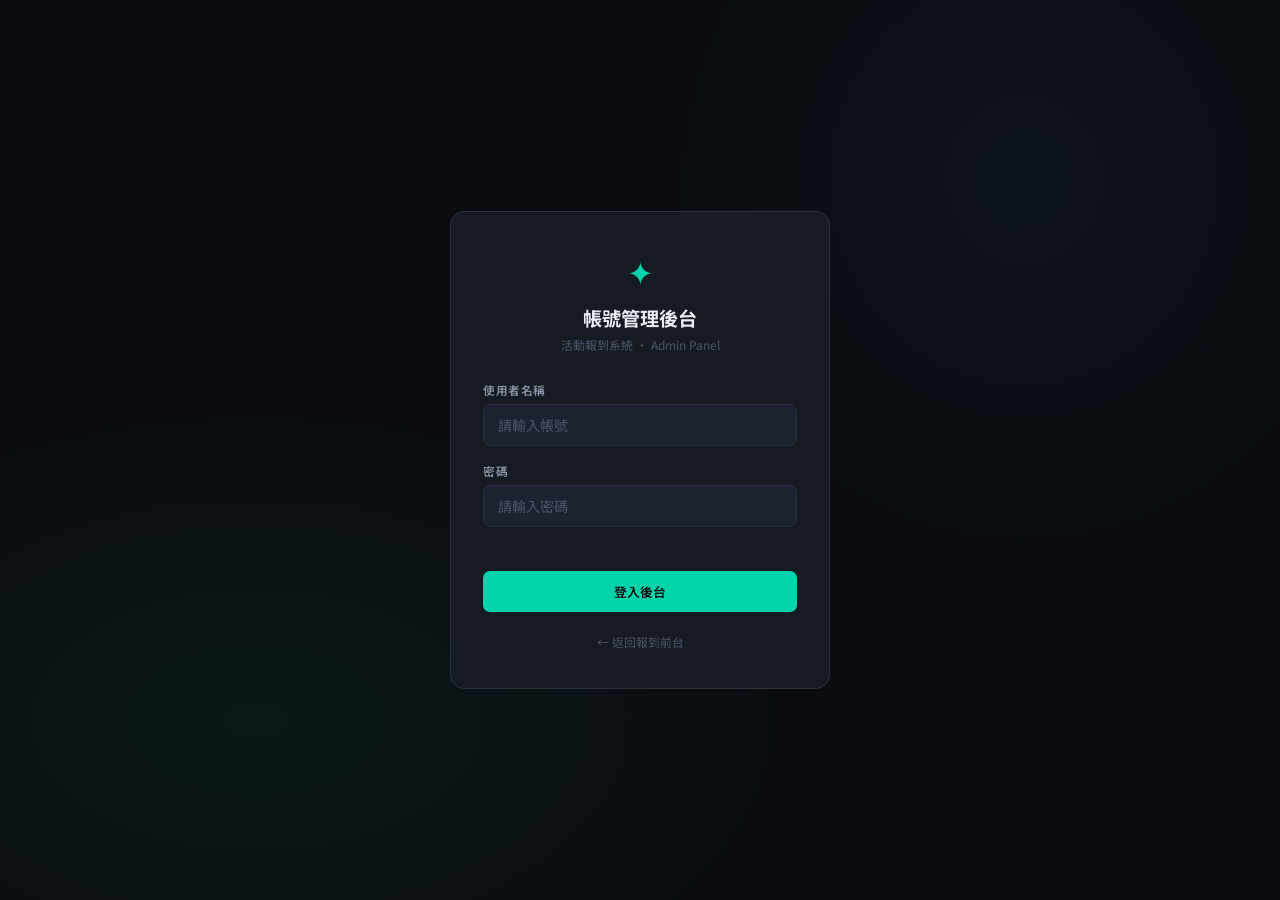
==== admin.html @ c429582a "Add files via upload" ====
<!DOCTYPE html>
<html lang="zh-Hant">
<head>
<meta charset="UTF-8">
<meta name="viewport" content="width=device-width, initial-scale=1.0">
<title>帳號管理後台</title>
<link href="https://fonts.googleapis.com/css2?family=Noto+Sans+TC:wght@400;500;700&family=JetBrains+Mono:wght@400;700&display=swap" rel="stylesheet">
<style>
:root{
  --bg:#0a0c10;--bg2:#111318;--bg3:#161a22;--bg4:#1d2230;
  --bd:#2a3040;--bd2:#1e2535;
  --ac:#00d4aa;--ac-d:rgba(0,212,170,.12);--ac-b:rgba(0,212,170,.3);
  --dg:#ff4d6d;--dg-d:rgba(255,77,109,.12);
  --wn:#ffa940;--wn-d:rgba(255,169,64,.12);
  --bl:#4d9fff;--bl-d:rgba(77,159,255,.12);
  --t1:#e8ecf4;--t2:#8892a4;--t3:#4a5568;
  --r:10px;--font:'Noto Sans TC',sans-serif;--mono:'JetBrains Mono',monospace;
}
*,*::before,*::after{box-sizing:border-box;margin:0;padding:0}
html,body{height:100%;font-family:var(--font);background:var(--bg);color:var(--t1);-webkit-font-smoothing:antialiased}
button{cursor:pointer;border:none;outline:none;background:none;font-family:inherit}
input,select,textarea{font-family:inherit;outline:none}
.hidden{display:none!important}

/* Layout */
.wrap{display:flex;height:100vh}
.side{width:220px;flex-shrink:0;background:var(--bg2);border-right:1px solid var(--bd);display:flex;flex-direction:column}
.main{flex:1;overflow-y:auto;display:flex;flex-direction:column}

/* Sidebar */
.side-logo{padding:20px 20px 16px;border-bottom:1px solid var(--bd)}
.side-logo h1{font-size:.95rem;font-weight:700;color:var(--ac)}
.side-logo p{font-size:.7rem;color:var(--t3);margin-top:3px}
.side-nav{flex:1;padding:10px 0}
.side-nav a{display:flex;align-items:center;gap:10px;padding:11px 20px;font-size:.84rem;color:var(--t2);text-decoration:none;cursor:pointer;transition:all .15s;user-select:none}
.side-nav a:hover{background:var(--bg4);color:var(--t1)}
.side-nav a.on{background:var(--ac-d);color:var(--ac);border-right:2px solid var(--ac);font-weight:600}
.side-nav .ic{width:18px;text-align:center;font-size:1rem}
.side-user{padding:16px 20px;border-top:1px solid var(--bd)}
.side-user-name{font-size:.82rem;font-weight:600}
.side-user-role{font-size:.7rem;color:var(--t3);margin-top:3px}
.side-logout{margin-top:12px;width:100%;padding:8px;background:var(--bg4);border:1px solid var(--bd);border-radius:7px;color:var(--t2);font-size:.78rem;transition:all .15s}
.side-logout:hover{border-color:var(--dg);color:var(--dg)}

/* Topbar */
.topbar{height:54px;flex-shrink:0;background:var(--bg2);border-bottom:1px solid var(--bd);display:flex;align-items:center;justify-content:space-between;padding:0 28px}
.topbar h2{font-size:1rem;font-weight:600}
.topbar-acts{display:flex;gap:10px}

/* Content */
.content{flex:1;padding:24px 28px}

/* Stats */
.stats-row{display:grid;grid-template-columns:repeat(4,1fr);gap:12px;margin-bottom:20px}
.stat-box{background:var(--bg3);border:1px solid var(--bd);border-radius:var(--r);padding:16px 18px}
.stat-box .n{font-family:var(--mono);font-size:1.9rem;font-weight:700;margin-bottom:4px}
.stat-box .l{font-size:.72rem;color:var(--t2)}
.s-admin .n{color:var(--wn)}.s-staff .n{color:var(--ac)}.s-dis .n{color:var(--t3)}.s-lock .n{color:var(--dg)}

/* Table */
.card{background:var(--bg3);border:1px solid var(--bd);border-radius:var(--r);margin-bottom:20px}
.card-hd{padding:16px 20px;border-bottom:1px solid var(--bd2);display:flex;align-items:center;justify-content:space-between}
.card-title{font-size:.88rem;font-weight:600}
.tbl-wrap{overflow-x:auto}
table{width:100%;border-collapse:collapse;font-size:.83rem}
thead tr{background:var(--bg4)}
th{padding:10px 14px;text-align:left;font-weight:600;color:var(--t2);font-size:.72rem;text-transform:uppercase;letter-spacing:.06em;white-space:nowrap}
td{padding:11px 14px;border-bottom:1px solid var(--bd2);vertical-align:middle}
tr:last-child td{border-bottom:none}
tr:hover td{background:rgba(255,255,255,.02)}

/* Badges */
.badge{display:inline-flex;align-items:center;padding:2px 8px;border-radius:20px;font-size:.7rem;font-weight:600;font-family:var(--mono);white-space:nowrap}
.b-admin{background:var(--wn-d);color:var(--wn)}
.b-staff{background:var(--ac-d);color:var(--ac)}
.b-active{background:var(--ac-d);color:var(--ac)}
.b-disabled{background:var(--bg4);color:var(--t3)}
.b-locked{background:var(--dg-d);color:var(--dg)}

/* Buttons */
.btn{display:inline-flex;align-items:center;gap:6px;padding:7px 14px;border-radius:7px;font-size:.8rem;font-weight:600;transition:all .15s;white-space:nowrap}
.btn-p{background:var(--ac);color:#0a0c10}.btn-p:hover{background:#00f0c0}
.btn-o{background:none;border:1px solid var(--bd);color:var(--t2)}.btn-o:hover{border-color:var(--t2);color:var(--t1)}
.btn-d{background:var(--dg-d);border:1px solid rgba(255,77,109,.3);color:var(--dg)}.btn-d:hover{background:var(--dg);color:#fff}
.btn-w{background:var(--wn-d);border:1px solid rgba(255,169,64,.3);color:var(--wn)}.btn-w:hover{background:var(--wn);color:#0a0c10}
.btn-sm{padding:4px 10px;font-size:.75rem}
.btn-xs{padding:3px 7px;font-size:.7rem}

/* Search bar */
.search-bar{display:flex;gap:10px;margin-bottom:16px;flex-wrap:wrap;align-items:center}
.si-wrap{display:flex;align-items:center;gap:8px;background:var(--bg4);border:1px solid var(--bd);border-radius:8px;padding:8px 14px;flex:1;min-width:180px}
.si-wrap:focus-within{border-color:var(--ac)}
.si-wrap input{background:none;color:var(--t1);font-size:.85rem;flex:1}
.si-wrap input::placeholder{color:var(--t3)}
select.fsel{background:var(--bg4);border:1px solid var(--bd);border-radius:8px;color:var(--t1);padding:8px 12px;font-size:.8rem}
select.fsel:focus{border-color:var(--ac)}

/* Modal */
.mo{position:fixed;inset:0;background:rgba(0,0,0,.72);backdrop-filter:blur(4px);z-index:900;display:flex;align-items:center;justify-content:center;padding:20px}
.mo-box{background:var(--bg3);border:1px solid var(--bd);border-radius:14px;width:100%;max-width:460px;animation:su .25s ease}
@keyframes su{from{opacity:0;transform:translateY(10px)}to{opacity:1;transform:translateY(0)}}
.mo-hd{padding:20px 24px 16px;border-bottom:1px solid var(--bd2);display:flex;align-items:center;justify-content:space-between}
.mo-title{font-size:.98rem;font-weight:700}
.mo-close{color:var(--t3);font-size:1.2rem;padding:4px;transition:color .15s}.mo-close:hover{color:var(--dg)}
.mo-body{padding:20px 24px}
.mo-foot{padding:14px 24px;border-top:1px solid var(--bd2);display:flex;justify-content:flex-end;gap:10px}

/* Form */
.fg{margin-bottom:16px}
.fl{display:block;font-size:.73rem;font-weight:600;color:var(--t2);margin-bottom:6px;text-transform:uppercase;letter-spacing:.05em}
.fi{width:100%;padding:10px 14px;background:var(--bg4);border:1px solid var(--bd);border-radius:8px;color:var(--t1);font-size:.88rem;transition:border-color .15s}
.fi:focus{border-color:var(--ac)}.fi::placeholder{color:var(--t3)}
.fsel2{width:100%;padding:10px 14px;background:var(--bg4);border:1px solid var(--bd);border-radius:8px;color:var(--t1);font-size:.88rem}
.fsel2:focus{border-color:var(--ac)}
.fh{font-size:.7rem;color:var(--t3);margin-top:5px}
.fe{font-size:.75rem;color:var(--dg);margin-top:5px;min-height:16px}
.pw-bar{height:4px;border-radius:2px;margin-top:6px;background:var(--bd);transition:all .3s}
.pw-w{background:var(--dg);width:30%}.pw-m{background:var(--wn);width:60%}.pw-s{background:var(--ac);width:100%}

/* Login */
.lp{min-height:100vh;display:flex;align-items:center;justify-content:center;background:var(--bg);padding:20px;position:relative}
.lp::before{content:'';position:absolute;inset:0;background:radial-gradient(ellipse 60% 50% at 20% 80%,rgba(0,212,170,.06),transparent 70%),radial-gradient(ellipse 40% 60% at 80% 20%,rgba(77,159,255,.05),transparent 70%)}
.lp-card{position:relative;z-index:1;width:100%;max-width:380px;background:var(--bg3);border:1px solid var(--bd);border-radius:14px;padding:36px 32px}
.lp-icon{font-size:2rem;color:var(--ac);text-align:center;margin-bottom:10px}
.lp-title{font-size:1.2rem;font-weight:700;text-align:center;margin-bottom:4px}
.lp-sub{font-size:.75rem;color:var(--t3);text-align:center;margin-bottom:28px}

/* Toast */
#toast{position:fixed;top:20px;right:20px;z-index:9999;background:var(--bg4);border:1px solid var(--bd);border-radius:8px;padding:12px 20px;font-size:.85rem;font-weight:500;box-shadow:0 8px 32px rgba(0,0,0,.5);animation:fi .2s ease}
@keyframes fi{from{opacity:0;transform:translateY(-8px)}to{opacity:1;transform:none}}
#toast.ok{border-color:var(--ac);color:var(--ac)}
#toast.er{border-color:var(--dg);color:var(--dg)}
#toast.wn{border-color:var(--wn);color:var(--wn)}

/* Log table */
.la{font-family:var(--mono);font-size:.7rem;background:var(--bl-d);color:var(--bl);padding:2px 6px;border-radius:4px}
.lt{font-family:var(--mono);font-size:.74rem;color:var(--t3)}
.ok-dot{color:var(--ac)}.er-dot{color:var(--dg)}

/* Responsive */
@media(max-width:768px){
  .wrap{flex-direction:column}
  .side{width:100%;height:auto;flex-direction:row}
  .side-nav{display:flex;flex-direction:row;padding:0;overflow-x:auto}
  .side-nav a{padding:12px 14px;white-space:nowrap;flex-shrink:0}
  .side-user{display:none}.side-logo{padding:10px 14px}
  .stats-row{grid-template-columns:1fr 1fr}
  .content{padding:16px}
}
</style>
</head>
<body>

<!-- ===== 登入頁 ===== -->
<div id="lp" class="lp">
  <div class="lp-card">
    <div class="lp-icon">✦</div>
    <div class="lp-title">帳號管理後台</div>
    <div class="lp-sub">活動報到系統 · Admin Panel</div>
    <div class="fg">
      <label class="fl">使用者名稱</label>
      <input class="fi" id="lu" type="text" placeholder="請輸入帳號" autocomplete="username">
    </div>
    <div class="fg">
      <label class="fl">密碼</label>
      <input class="fi" id="lp2" type="password" placeholder="請輸入密碼" autocomplete="current-password">
    </div>
    <div id="lerr" style="font-size:.78rem;color:var(--dg);min-height:18px;margin-bottom:10px"></div>
    <button class="btn btn-p" style="width:100%;justify-content:center;padding:11px" onclick="doLogin()">登入後台</button>
    <p style="text-align:center;margin-top:16px">
      <a href="./index.html" style="font-size:.74rem;color:var(--t3);text-decoration:none">← 返回報到前台</a>
    </p>
  </div>
</div>

<!-- ===== 主應用 ===== -->
<div id="app" class="wrap hidden">
  <aside class="side">
    <div class="side-logo">
      <h1>✦ 管理後台</h1>
      <p id="evName">活動報到系統</p>
    </div>
    <nav class="side-nav">
      <a class="on" data-p="accounts" onclick="go('accounts')">
        <span class="ic">👥</span>帳號管理
      </a>
      <a data-p="loginlog" onclick="go('loginlog')">
        <span class="ic">🔐</span>登入紀錄
      </a>
      <a data-p="oplog" onclick="go('oplog')">
        <span class="ic">📋</span>操作稽核
      </a>
      <a href="./index.html">
        <span class="ic">↩</span>返回前台
      </a>
    </nav>
    <div class="side-user">
      <div class="side-user-name" id="suName">—</div>
      <div class="side-user-role" id="suRole">—</div>
      <button class="side-logout" onclick="doLogout()">登出</button>
    </div>
  </aside>

  <div class="main">
    <header class="topbar">
      <h2 id="pgTitle">帳號管理</h2>
      <div class="topbar-acts" id="tActs"></div>
    </header>
    <div class="content">

      <!-- Page: Accounts -->
      <div id="pg-accounts">
        <div class="stats-row">
          <div class="stat-box s-admin"><div class="n" id="sA">—</div><div class="l">後台管理員</div></div>
          <div class="stat-box s-staff"><div class="n" id="sS">—</div><div class="l">工作人員</div></div>
          <div class="stat-box s-dis">  <div class="n" id="sD">—</div><div class="l">已停用</div></div>
          <div class="stat-box s-lock"> <div class="n" id="sL">—</div><div class="l">鎖定中</div></div>
        </div>
        <div class="search-bar">
          <div class="si-wrap">
            <span style="opacity:.5">🔍</span>
            <input type="text" id="kw" placeholder="搜尋帳號或顯示名稱..." oninput="filterAcct(this.value)">
          </div>
          <select class="fsel" id="rf" onchange="filterAcct(document.getElementById('kw').value)">
            <option value="">全部角色</option>
            <option value="admin">後台管理員</option>
            <option value="staff">工作人員</option>
          </select>
          <select class="fsel" id="sf" onchange="filterAcct(document.getElementById('kw').value)">
            <option value="">全部狀態</option>
            <option value="active">啟用</option>
            <option value="disabled">停用</option>
          </select>
          <button class="btn btn-o" onclick="loadAccts()">↻</button>
        </div>
        <div class="card">
          <div class="tbl-wrap">
            <table>
              <thead><tr>
                <th>帳號 / 顯示名稱</th><th>角色</th><th>狀態</th>
                <th>最後登入</th><th>建立者</th><th style="text-align:right">操作</th>
              </tr></thead>
              <tbody id="atb">
                <tr><td colspan="6" style="text-align:center;padding:32px;color:var(--t3)">載入中...</td></tr>
              </tbody>
            </table>
          </div>
        </div>
      </div>

      <!-- Page: Login Log -->
      <div id="pg-loginlog" class="hidden">
        <div class="card">
          <div class="card-hd">
            <span class="card-title">登入紀錄（最近 300 筆）</span>
            <button class="btn btn-o btn-sm" onclick="loadLog('login')">↻ 重整</button>
          </div>
          <div class="tbl-wrap">
            <table>
              <thead><tr><th>時間</th><th>帳號</th><th>結果</th><th>說明</th></tr></thead>
              <tbody id="ltb">
                <tr><td colspan="4" style="text-align:center;padding:28px;color:var(--t3)">請點「重整」載入</td></tr>
              </tbody>
            </table>
          </div>
        </div>
      </div>

      <!-- Page: Op Log -->
      <div id="pg-oplog" class="hidden">
        <div class="card">
          <div class="card-hd">
            <span class="card-title">操作稽核紀錄（最近 300 筆）</span>
            <button class="btn btn-o btn-sm" onclick="loadLog('operation')">↻ 重整</button>
          </div>
          <div class="tbl-wrap">
            <table>
              <thead><tr><th>時間</th><th>帳號</th><th>動作</th><th>說明</th></tr></thead>
              <tbody id="otb">
                <tr><td colspan="4" style="text-align:center;padding:28px;color:var(--t3)">請點「重整」載入</td></tr>
              </tbody>
            </table>
          </div>
        </div>
      </div>

    </div><!-- /content -->
  </div><!-- /main -->
</div><!-- /app -->

<!-- Modal: 新增/編輯帳號 -->
<div id="mo1" class="mo hidden">
  <div class="mo-box">
    <div class="mo-hd">
      <span class="mo-title" id="mo1t">新增帳號</span>
      <button class="mo-close" onclick="closeMo('mo1')">✕</button>
    </div>
    <div class="mo-body">
      <input type="hidden" id="eid">
      <div class="fg">
        <label class="fl">使用者名稱（登入用）</label>
        <input class="fi" id="fu" type="text" placeholder="3~20 字元，英數字和底線" autocomplete="off">
        <div class="fh">建立後無法修改</div>
      </div>
      <div class="fg">
        <label class="fl">顯示名稱</label>
        <input class="fi" id="fd" type="text" placeholder="例：王小明">
      </div>
      <div class="fg" id="fpg">
        <label class="fl">密碼</label>
        <input class="fi" id="fp" type="password" placeholder="至少 6 個字元" oninput="chkPw(this.value)">
        <div class="pw-bar" id="pwb"></div>
        <div class="fh" id="pwh">建議英數混合 8 字元以上</div>
      </div>
      <div class="fg">
        <label class="fl">角色</label>
        <select class="fsel2" id="fr">
          <option value="staff">工作人員（掃碼報到、手動搜尋、Dashboard）</option>
          <option value="admin">後台管理員（帳號管理、稽核、所有功能）</option>
        </select>
      </div>
      <div class="fg">
        <label class="fl">備註（選填）</label>
        <input class="fi" id="fmk" type="text" placeholder="負責場次、聯絡電話...">
      </div>
      <div class="fe" id="mo1e"></div>
    </div>
    <div class="mo-foot">
      <button class="btn btn-o" onclick="closeMo('mo1')">取消</button>
      <button class="btn btn-p" id="mo1sb" onclick="submitAcct()">建立帳號</button>
    </div>
  </div>
</div>

<!-- Modal: 重設密碼 -->
<div id="mo2" class="mo hidden">
  <div class="mo-box" style="max-width:400px">
    <div class="mo-hd">
      <span class="mo-title">重設密碼</span>
      <button class="mo-close" onclick="closeMo('mo2')">✕</button>
    </div>
    <div class="mo-body">
      <input type="hidden" id="rid">
      <p id="rname" style="font-size:.84rem;color:var(--t2);margin-bottom:18px;padding:10px 14px;background:var(--bg4);border-radius:7px"></p>
      <div class="fg">
        <label class="fl">新密碼</label>
        <input class="fi" id="rnp" type="password" placeholder="至少 6 個字元">
      </div>
      <div class="fg">
        <label class="fl">確認新密碼</label>
        <input class="fi" id="rcp" type="password" placeholder="再次輸入">
      </div>
      <div class="fe" id="mo2e"></div>
    </div>
    <div class="mo-foot">
      <button class="btn btn-o" onclick="closeMo('mo2')">取消</button>
      <button class="btn btn-p" onclick="submitReset()">確認重設</button>
    </div>
  </div>
</div>

<!-- Toast -->
<div id="toast" class="hidden"></div>

<script src="./js/config.js"></script>
<script src="./js/auth.js"></script>
<script>
/* ─── 狀態 ─── */
let allAccts = [];
let editMode = false;

/* ─── Init ─── */
document.addEventListener('DOMContentLoaded', () => {
  document.getElementById('evName').textContent = APP_CONFIG.EVENT.name;
  if (Auth.isLoggedIn() && Auth.isAdmin()) { enterApp(); return; }
  Auth.clearSession();
  document.getElementById('lp2').addEventListener('keydown', e => { if (e.key === 'Enter') doLogin(); });
});

/* ─── Login ─── */
async function doLogin() {
  const u = document.getElementById('lu').value.trim();
  const p = document.getElementById('lp2').value;
  const errEl = document.getElementById('lerr');
  errEl.textContent = '';
  if (!u || !p) { errEl.textContent = '請填入帳號與密碼'; return; }
  const btn = document.querySelector('#lp .btn-p');
  btn.textContent = '登入中...'; btn.disabled = true;
  try {
    const r = await Auth.login(u, p);
    if (r.success) {
      if (!Auth.isAdmin()) {
        errEl.textContent = '此帳號無後台管理權限';
        Auth.clearSession(); return;
      }
      enterApp();
    } else {
      errEl.textContent = r.message || '帳號或密碼錯誤';
      document.getElementById('lp2').value = '';
    }
  } catch { errEl.textContent = '網路錯誤，請稍後再試'; }
  finally { btn.textContent = '登入後台'; btn.disabled = false; }
}

function enterApp() {
  document.getElementById('lp').classList.add('hidden');
  document.getElementById('app').classList.remove('hidden');
  const user = Auth.getUser();
  document.getElementById('suName').textContent = user.displayName;
  document.getElementById('suRole').textContent = '🔑 後台管理員';
  loadAccts();
}

async function doLogout() {
  await Auth.logout();
  document.getElementById('app').classList.add('hidden');
  document.getElementById('lp').classList.remove('hidden');
  document.getElementById('lp2').value = '';
}

/* ─── Page Switch ─── */
function go(page) {
  ['accounts','loginlog','oplog'].forEach(p => {
    document.getElementById('pg-'+p).classList.toggle('hidden', p !== page);
  });
  document.querySelectorAll('.side-nav a[data-p]').forEach(a => {
    a.classList.toggle('on', a.dataset.p === page);
  });
  const titles = { accounts:'帳號管理', loginlog:'登入紀錄', oplog:'操作稽核' };
  document.getElementById('pgTitle').textContent = titles[page];
  const ta = document.getElementById('tActs');
  ta.innerHTML = page === 'accounts'
    ? '<button class="btn btn-p" onclick="openCreate()">＋ 新增帳號</button>' : '';
  if (page === 'loginlog') loadLog('login');
  if (page === 'oplog')    loadLog('operation');
}

/* ─── Load Accounts ─── */
async function loadAccts() {
  try {
    const r = await Auth.authGet('getAccounts');
    if (r.success) { allAccts = r.data || []; renderStats(allAccts); renderTable(allAccts); }
    else toast(r.message, 'er');
  } catch { toast('載入失敗', 'er'); }
}

function renderStats(list) {
  document.getElementById('sA').textContent = list.filter(a => a.role === 'admin').length;
  document.getElementById('sS').textContent = list.filter(a => a.role === 'staff').length;
  document.getElementById('sD').textContent = list.filter(a => a.status === 'disabled').length;
  document.getElementById('sL').textContent = list.filter(a => a.isLocked).length;
}

function filterAcct(kw) {
  const role   = document.getElementById('rf').value;
  const status = document.getElementById('sf').value;
  const k = (kw || '').toLowerCase();
  const f = allAccts.filter(a =>
    (!k      || a.username.toLowerCase().includes(k) || a.displayName.toLowerCase().includes(k)) &&
    (!role   || a.role === role) &&
    (!status || a.status === status)
  );
  renderTable(f);
}

function renderTable(list) {
  const tb  = document.getElementById('atb');
  const me  = Auth.getUser();
  if (!list.length) {
    tb.innerHTML = '<tr><td colspan="6" style="text-align:center;padding:32px;color:var(--t3)">查無帳號</td></tr>';
    return;
  }
  tb.innerHTML = list.map(a => {
    const isSelf = a.id === me.id;
    const locked = a.isLocked;
    return `<tr>
      <td>
        <div style="font-weight:600">${x(a.displayName)}${isSelf ? ' <span style="font-size:.65rem;color:var(--ac)">(本人)</span>' : ''}</div>
        <div style="font-size:.74rem;color:var(--t3);font-family:var(--mono);margin-top:2px">${x(a.username)}</div>
        ${a.remark ? `<div style="font-size:.7rem;color:var(--t3);margin-top:3px">${x(a.remark)}</div>` : ''}
      </td>
      <td><span class="badge ${a.role === 'admin' ? 'b-admin' : 'b-staff'}">${x(a.roleLabel)}</span></td>
      <td>
        <span class="badge ${a.status === 'active' ? 'b-active' : 'b-disabled'}">${a.status === 'active' ? '啟用' : '停用'}</span>
        ${locked ? ' <span class="badge b-locked">🔒 鎖定中</span>' : ''}
        ${a.failCount > 0 && !locked ? `<div style="font-size:.68rem;color:var(--wn);margin-top:3px">失敗 ${a.failCount} 次</div>` : ''}
      </td>
      <td class="lt">${a.lastLogin || '—'}</td>
      <td style="font-size:.75rem;color:var(--t3)">${x(a.createdBy)}</td>
      <td>
        <div style="display:flex;gap:5px;justify-content:flex-end;flex-wrap:wrap">
          <button class="btn btn-o btn-xs" onclick='openEdit(${JSON.stringify(a)})'>✏️ 編輯</button>
          <button class="btn btn-o btn-xs" onclick="openReset('${a.id}','${x(a.displayName)}')">🔑 改密</button>
          ${locked ? `<button class="btn btn-w btn-xs" onclick="unlockAcct('${a.id}')">🔓 解鎖</button>` : ''}
          ${!isSelf ? `<button class="btn ${a.status==='active'?'btn-d':'btn-o'} btn-xs" onclick="toggleStatus('${a.id}','${a.status}')">${a.status==='active'?'停用':'啟用'}</button>` : ''}
          ${!isSelf ? `<button class="btn btn-d btn-xs" onclick="delAcct('${a.id}','${x(a.displayName)}')">🗑</button>` : ''}
        </div>
      </td>
    </tr>`;
  }).join('');
}

/* ─── Create ─── */
function openCreate() {
  editMode = false;
  document.getElementById('mo1t').textContent = '新增帳號';
  document.getElementById('mo1sb').textContent = '建立帳號';
  document.getElementById('eid').value = '';
  ['fu','fd','fp','fmk'].forEach(id => document.getElementById(id).value = '');
  document.getElementById('fu').disabled = false;
  document.getElementById('fr').value = 'staff';
  document.getElementById('mo1e').textContent = '';
  document.getElementById('fpg').style.display = '';
  document.getElementById('pwb').className = 'pw-bar';
  document.getElementById('mo1').classList.remove('hidden');
  setTimeout(() => document.getElementById('fu').focus(), 80);
}

/* ─── Edit ─── */
function openEdit(a) {
  editMode = true;
  document.getElementById('mo1t').textContent = '編輯帳號';
  document.getElementById('mo1sb').textContent = '儲存變更';
  document.getElementById('eid').value = a.id;
  document.getElementById('fu').value  = a.username; document.getElementById('fu').disabled = true;
  document.getElementById('fd').value  = a.displayName;
  document.getElementById('fr').value  = a.role;
  document.getElementById('fmk').value = a.remark || '';
  document.getElementById('mo1e').textContent = '';
  document.getElementById('fpg').style.display = 'none';
  document.getElementById('mo1').classList.remove('hidden');
}

/* ─── Submit ─── */
async function submitAcct() {
  const errEl = document.getElementById('mo1e');
  errEl.textContent = '';
  const dn   = document.getElementById('fd').value.trim();
  const role = document.getElementById('fr').value;
  const rmk  = document.getElementById('fmk').value.trim();

  if (editMode) {
    const id = document.getElementById('eid').value;
    if (!dn) { errEl.textContent = '顯示名稱不可為空'; return; }
    const r = await Auth.authPost('updateAccount', { targetId: id, displayName: dn, role, remark: rmk });
    if (r.success) { toast('帳號已更新', 'ok'); closeMo('mo1'); loadAccts(); }
    else errEl.textContent = r.message;
  } else {
    const un = document.getElementById('fu').value.trim();
    const pw = document.getElementById('fp').value;
    if (!un || !dn || !pw) { errEl.textContent = '帳號、顯示名稱、密碼均為必填'; return; }
    if (pw.length < 6) { errEl.textContent = '密碼至少 6 個字元'; return; }
    const r = await Auth.authPost('createAccount', { username: un, displayName: dn, password: pw, role, remark: rmk });
    if (r.success) { toast('✅ 帳號「' + un + '」建立成功', 'ok'); closeMo('mo1'); loadAccts(); }
    else errEl.textContent = r.message;
  }
}

/* ─── Reset Password ─── */
function openReset(id, name) {
  document.getElementById('rid').value = id;
  document.getElementById('rname').textContent = '重設帳號：' + name;
  document.getElementById('rnp').value = '';
  document.getElementById('rcp').value = '';
  document.getElementById('mo2e').textContent = '';
  document.getElementById('mo2').classList.remove('hidden');
}

async function submitReset() {
  const id  = document.getElementById('rid').value;
  const np  = document.getElementById('rnp').value;
  const cp  = document.getElementById('rcp').value;
  const err = document.getElementById('mo2e');
  err.textContent = '';
  if (!np) { err.textContent = '請輸入新密碼'; return; }
  if (np.length < 6) { err.textContent = '密碼至少 6 個字元'; return; }
  if (np !== cp) { err.textContent = '兩次密碼不一致'; return; }
  const r = await Auth.authPost('resetPassword', { targetId: id, newPassword: np });
  if (r.success) { toast('密碼已重設' + (r.data?.forceLogout ? '，對方下次需重新登入' : ''), 'ok'); closeMo('mo2'); }
  else err.textContent = r.message;
}

/* ─── Toggle Status ─── */
async function toggleStatus(id, cur) {
  const ns = cur === 'active' ? 'disabled' : 'active';
  if (!confirm(`確定要${ns === 'disabled' ? '停用' : '啟用'}此帳號？`)) return;
  const r = await Auth.authPost('toggleAccountStatus', { targetId: id, status: ns });
  if (r.success) { toast(`帳號已${ns === 'disabled' ? '停用' : '啟用'}`, 'ok'); loadAccts(); }
  else toast(r.message, 'er');
}

/* ─── Unlock ─── */
async function unlockAcct(id) {
  const r = await Auth.authPost('unlockAccount', { targetId: id });
  if (r.success) { toast('帳號鎖定已解除', 'ok'); loadAccts(); }
  else toast(r.message, 'er');
}

/* ─── Delete ─── */
async function delAcct(id, name) {
  if (!confirm(`確定要刪除帳號「${name}」？此操作無法復原。`)) return;
  const r = await Auth.authPost('deleteAccount', { targetId: id });
  if (r.success) { toast('帳號已刪除', 'ok'); loadAccts(); }
  else toast(r.message, 'er');
}

/* ─── Load Logs ─── */
async function loadLog(type) {
  const tbId = type === 'login' ? 'ltb' : 'otb';
  const tb   = document.getElementById(tbId);
  tb.innerHTML = '<tr><td colspan="4" style="text-align:center;padding:24px;color:var(--t3)">載入中...</td></tr>';
  try {
    const r = await Auth.authGet('getLogs', { type });
    if (r.success) {
      const logs = r.data || [];
      if (!logs.length) {
        tb.innerHTML = '<tr><td colspan="4" style="text-align:center;padding:24px;color:var(--t3)">暫無紀錄</td></tr>';
        return;
      }
      tb.innerHTML = logs.map(l => {
        const ok = l.result && l.result.includes('成功');
        return `<tr>
          <td class="lt">${x(l.time)}</td>
          <td style="font-weight:600">${x(l.user)}</td>
          <td>${type === 'login'
            ? `<span class="${ok ? 'ok-dot' : 'er-dot'}">${x(l.result)}</span>`
            : `<span class="la">${x(l.result || l.action || '')}</span>`}</td>
          <td style="font-size:.8rem;color:var(--t2)">${x(l.detail)}</td>
        </tr>`;
      }).join('');
    } else toast(r.message, 'er');
  } catch { toast('載入失敗', 'er'); }
}

/* ─── Pw Strength ─── */
function chkPw(v) {
  const bar = document.getElementById('pwb');
  const hint = document.getElementById('pwh');
  if (!v) { bar.className = 'pw-bar'; hint.textContent = '建議英數混合 8 字元以上'; return; }
  const sc = (v.length>=8?1:0) + (/[A-Z]/.test(v)?1:0) + (/[a-z]/.test(v)?1:0) + (/[0-9]/.test(v)?1:0);
  if (sc <= 1) { bar.className = 'pw-bar pw-w'; hint.textContent = '強度：弱'; }
  else if (sc <= 2) { bar.className = 'pw-bar pw-m'; hint.textContent = '強度：中'; }
  else { bar.className = 'pw-bar pw-s'; hint.textContent = '強度：強 ✓'; }
}

/* ─── Utils ─── */
function closeMo(id) { document.getElementById(id).classList.add('hidden'); }
function x(s) { return String(s||'').replace(/&/g,'&amp;').replace(/</g,'&lt;').replace(/>/g,'&gt;').replace(/"/g,'&quot;').replace(/'/g,'&#39;'); }

let _tt;
function toast(msg, type) {
  const el = document.getElementById('toast');
  if (_tt) clearTimeout(_tt);
  el.textContent = msg; el.className = type || ''; el.classList.remove('hidden');
  _tt = setTimeout(() => el.classList.add('hidden'), 2800);
}

document.getElementById('mo1').addEventListener('click', e => { if (e.target === document.getElementById('mo1')) closeMo('mo1'); });
document.getElementById('mo2').addEventListener('click', e => { if (e.target === document.getElementById('mo2')) closeMo('mo2'); });
</script>
</body>
</html>
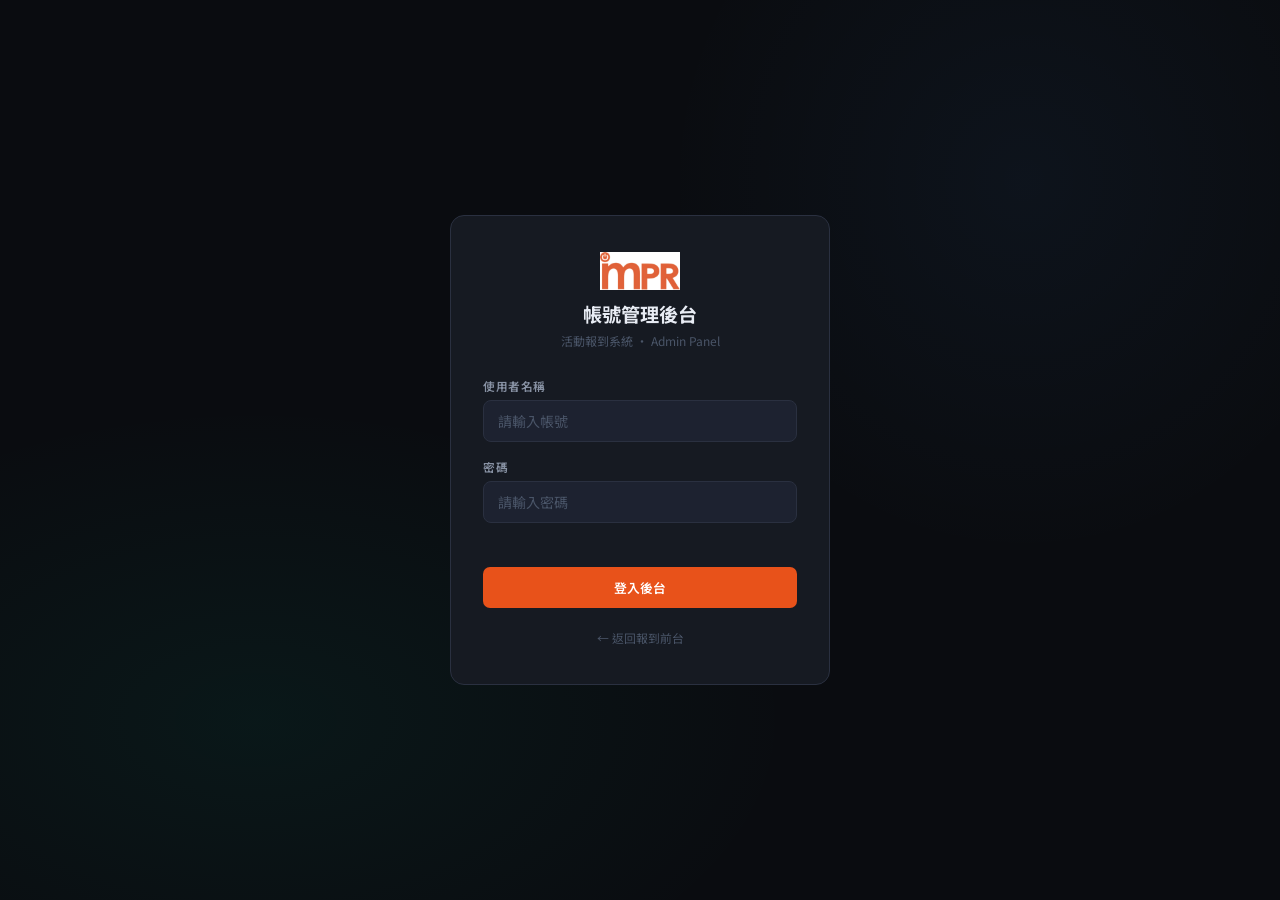
==== commit 2df8d3ad: "Add files via upload" ====
--- a/admin.html
+++ b/admin.html
@@ -147,6 +147,21 @@
   .stats-row{grid-template-columns:1fr 1fr}
   .content{padding:16px}
 }
+
+/* imPR Brand */
+:root {
+  --impr:#E8521A; --impr-d:rgba(232,82,26,.12); --impr-b:rgba(232,82,26,.35);
+}
+.impr-logo { display:block; width:80px; height:auto; margin:0 auto 10px; }
+.side-logo .impr-logo { width:64px; margin:0 0 8px; }
+.lp-icon { display:none; }
+/* Override accent color with imPR orange for login page */
+.lp-card .btn-p { background:var(--impr)!important; color:#fff!important; }
+.lp-card .btn-p:hover { background:#FF6B35!important; }
+.lp-card .fi:focus { border-color:var(--impr); }
+/* Sidebar active */
+.side-nav a.on { background:rgba(232,82,26,.1); color:var(--impr); border-right-color:var(--impr); }
+.side-logo h1 { color:var(--impr); }
 </style>
 </head>
 <body>
@@ -154,7 +169,7 @@
 <!-- ===== 登入頁 ===== -->
 <div id="lp" class="lp">
   <div class="lp-card">
-    <div class="lp-icon">✦</div>
+    <img src="./impr_logo.png" alt="imPR" class="impr-logo">
     <div class="lp-title">帳號管理後台</div>
     <div class="lp-sub">活動報到系統 · Admin Panel</div>
     <div class="fg">
@@ -177,7 +192,8 @@
 <div id="app" class="wrap hidden">
   <aside class="side">
     <div class="side-logo">
-      <h1>✦ 管理後台</h1>
+      <img src="./impr_logo.png" alt="imPR" class="impr-logo side-logo-img" style="width:56px;margin-bottom:8px">
+      <h1>管理後台</h1>
       <p id="evName">活動報到系統</p>
     </div>
     <nav class="side-nav">
@@ -395,7 +411,13 @@
       }
       enterApp();
     } else {
-      errEl.textContent = r.message || '帳號或密碼錯誤';
+      errEl.textContent = (function(m){
+      if(!m) return '帳號或密碼錯誤，請重新輸入';
+      if(m.includes('鎖定')||m.includes('次數過多')){ const mn=m.match(/(\d+)\s*分鐘/); return mn?'⚠️ 帳號鎖定 '+mn[1]+' 分鐘，請稍後再試':'⚠️ 帳號已鎖定，請聯繫管理員'; }
+      if(m.includes('停用')) return '此帳號已停用，請聯繫管理員';
+      if(m.includes('帳號或密碼')) { const c=m.match(/還有\s*(\d+)\s*次/); return c?'密碼錯誤，還有 '+c[1]+' 次機會':'密碼錯誤，請重新輸入'; }
+      return m;
+    })(r.message);
       document.getElementById('lp2').value = '';
     }
   } catch { errEl.textContent = '網路錯誤，請稍後再試'; }
